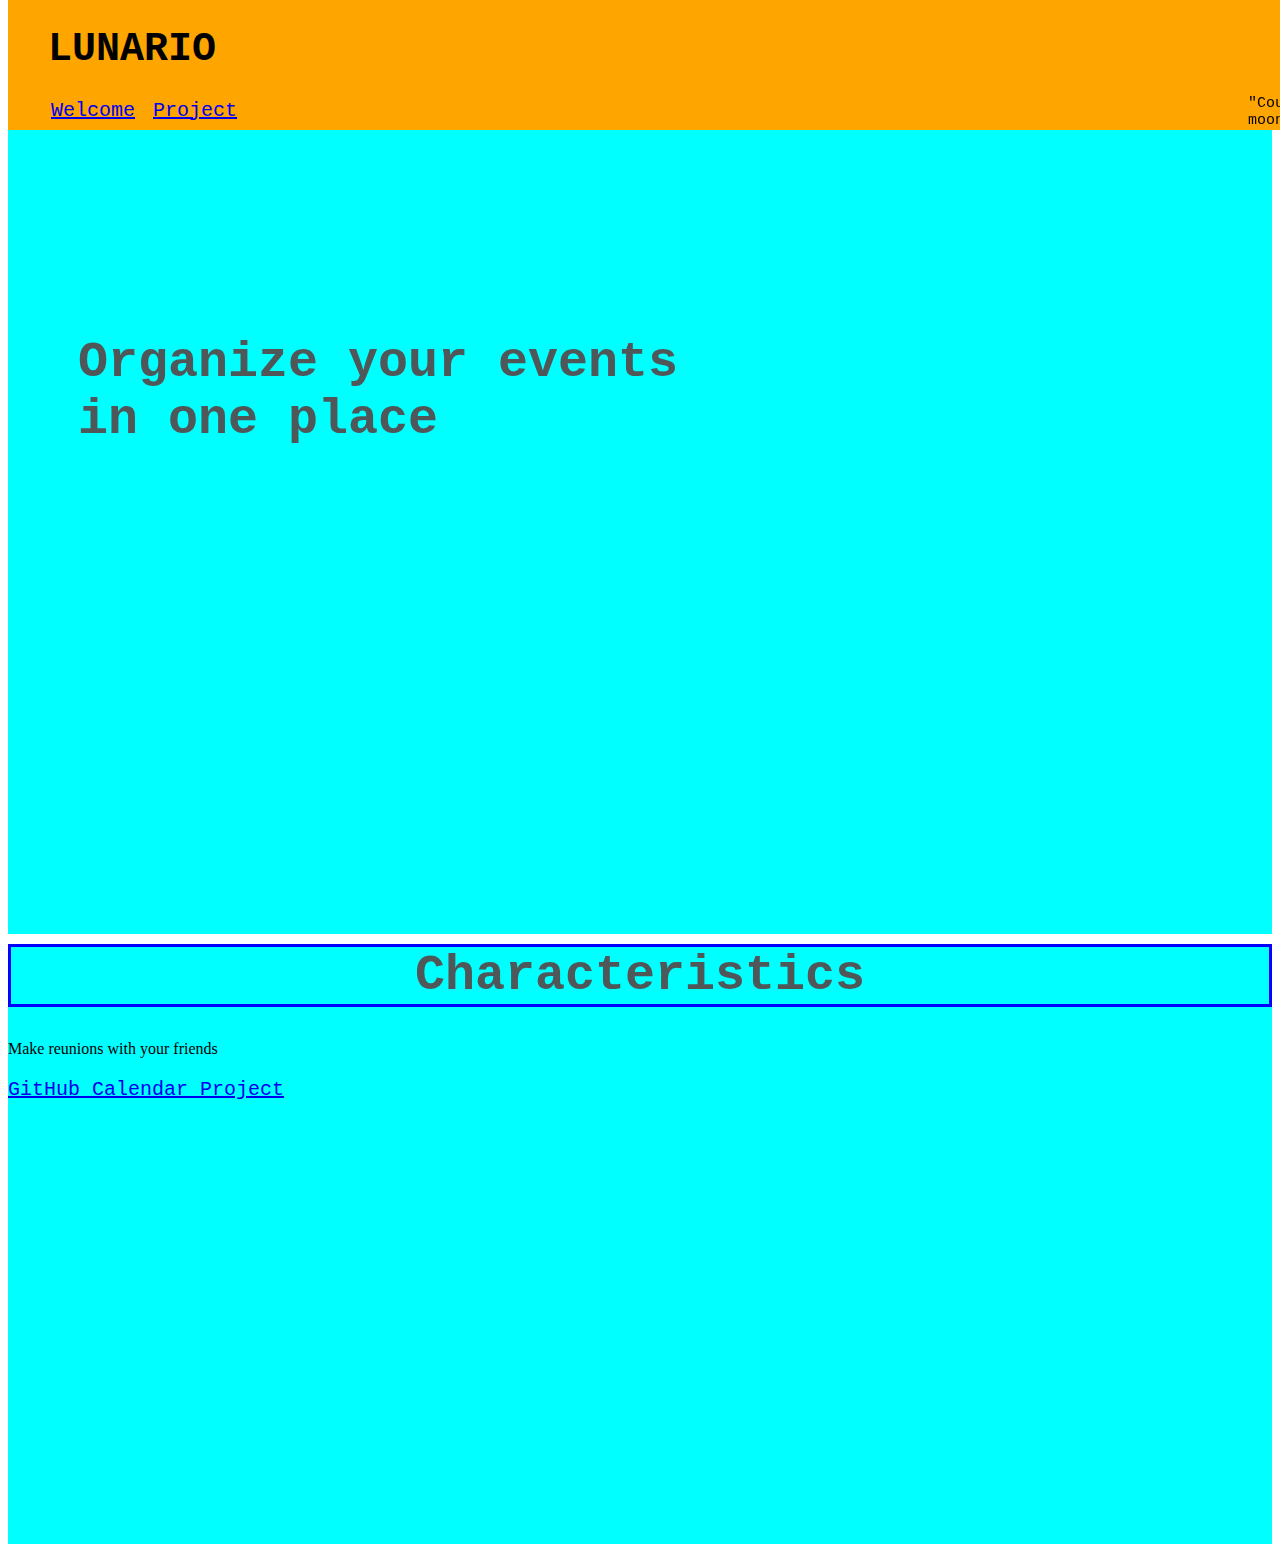
==== landing.html @ 2591ad9e "landing" ====
<!DOCTYPE html>

<head>
  <link rel="stylesheet" href="style.css">
</head>
<div id="container">
  <meta name="viewport" content="width=device-width, initial-scale=1">
  <div>
    <nav id="navbar">
      <ul id="style-list">
        <h1>LUNARIO</h1>
        <li><a href="#welcome-title">Welcome</a></li>
        <li><a href="#project-title">Project</a></li>
        <img src="http://drive.google.com/uc?export=view&id=1VjX2iGVN5gzaW3ilGvwcei9dLQnx8Yfo" id="img-logo">
      <p id="style-quote">"Counting moons"</p>
      </ul>
    </nav>
  </div>
  <div id="welcome-section">
    <h1 id="welcome-title">Organize your events<br> in one place</h1>
    <img src="">
  </div>
  <div id="projects">
    <h1 id="project-title">Characteristics</h1>
    <div class="project-tile">
      <p>
        Make reunions with your friends
      </p>
      <a href="https://github.com/hurtadojara/Lunario" id="profile-link">
        <p>GitHub Calendar Project</p>
      </a>
    </div>
  </div>
</div>

</html>
---- style.css ----
#container {
    font-style: arial;
  }
  #welcome-section {
    background-color: aqua;
    width: 100%;
    height: 100vh;
  }
  #welcome-title {
    color: rgb(80, 87, 88);
    font-family: monospace;
    font-size: 50px;
    padding-left: 70px;
    padding-top: 300px;
  }
  #projects {
    background-color: aqua;
    width: 100%;
    height: 600px;
  }
  #project-title {
    margin-top: 10px;
    color: rgb(80, 87, 88);
    font-family: monospace;
    font-size: 50px;
    text-align: center;
    border: 3px solid blue;
  }
  #navbar {
    position: fixed;
    top: 0px;
    width: 100%;
    background-color: orange;
    width: 100%;
    height: 130px;
  }
  #style-list {
    list-style: none;
    font-family: monospace;
    font-size: 20px;
  }
  #style-list li {
    display:inline;
    padding-left:3px;
    padding-right:3px;
  }
  #profile-link {
    font-size: 20px;
    font-family: monospace;
  }
    #img-logo{
        width: 100px;
        margin-top: -100px;
        margin-left: 1500px;
  }
  #style-quote {
      font-size: 15px;
      margin-left: 100px;
      margin-top: -50px;
      margin-left: 1200px;
  }
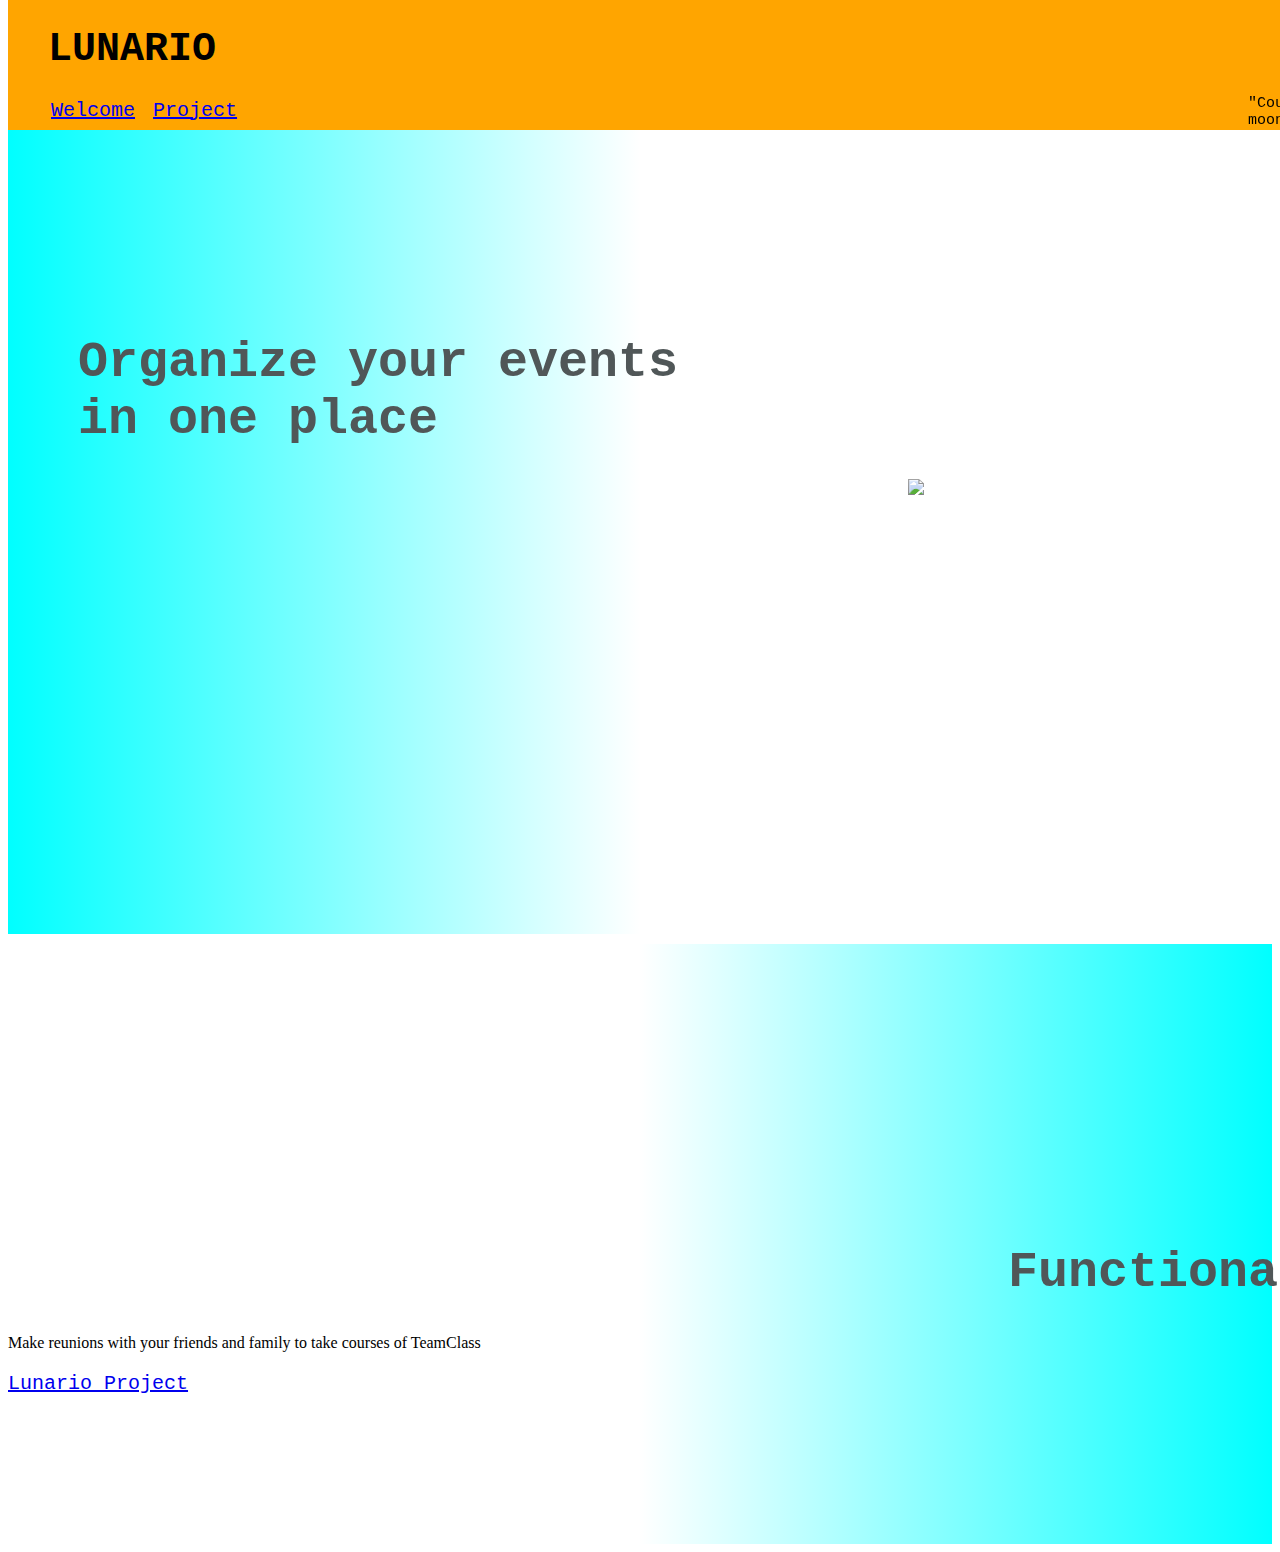
==== commit 87991ac0: "imgs" ====
--- a/landing.html
+++ b/landing.html
@@ -18,17 +18,18 @@
   </div>
   <div id="welcome-section">
     <h1 id="welcome-title">Organize your events<br> in one place</h1>
-    <img src="">
+    <img src="https://github.com/danielchk/Landing-page/blob/main/Multimedia/FotoJet.jpg?raw=true" id="img-pop">
   </div>
   <div id="projects">
-    <h1 id="project-title">Characteristics</h1>
+    <h1 id="project-title">Functionalities</h1>
     <div class="project-tile">
       <p>
-        Make reunions with your friends
+        Make reunions with your friends and family to take courses of TeamClass
       </p>
       <a href="https://github.com/hurtadojara/Lunario" id="profile-link">
-        <p>GitHub Calendar Project</p>
+        <p>Lunario Project</p>
       </a>
+      <img src="">
     </div>
   </div>
 </div>
--- a/style.css
+++ b/style.css
@@ -2,7 +2,7 @@
     font-style: arial;
   }
   #welcome-section {
-    background-color: aqua;
+    background: linear-gradient(90deg, aqua, white, white);
     width: 100%;
     height: 100vh;
   }
@@ -14,7 +14,7 @@
     padding-top: 300px;
   }
   #projects {
-    background-color: aqua;
+    background: linear-gradient(90deg, white, white, aqua);
     width: 100%;
     height: 600px;
   }
@@ -23,8 +23,8 @@
     color: rgb(80, 87, 88);
     font-family: monospace;
     font-size: 50px;
-    text-align: center;
-    border: 3px solid blue;
+    padding-left: 1000px;
+    padding-top: 300px;
   }
   #navbar {
     position: fixed;
@@ -48,7 +48,7 @@
     font-size: 20px;
     font-family: monospace;
   }
-    #img-logo{
+  #img-logo{
         width: 100px;
         margin-top: -100px;
         margin-left: 1500px;
@@ -58,4 +58,9 @@
       margin-left: 100px;
       margin-top: -50px;
       margin-left: 1200px;
+  }
+  #img-pop {
+    width: 1000px;
+    margin-left: 900px;
+    margin-top: -300px;
   }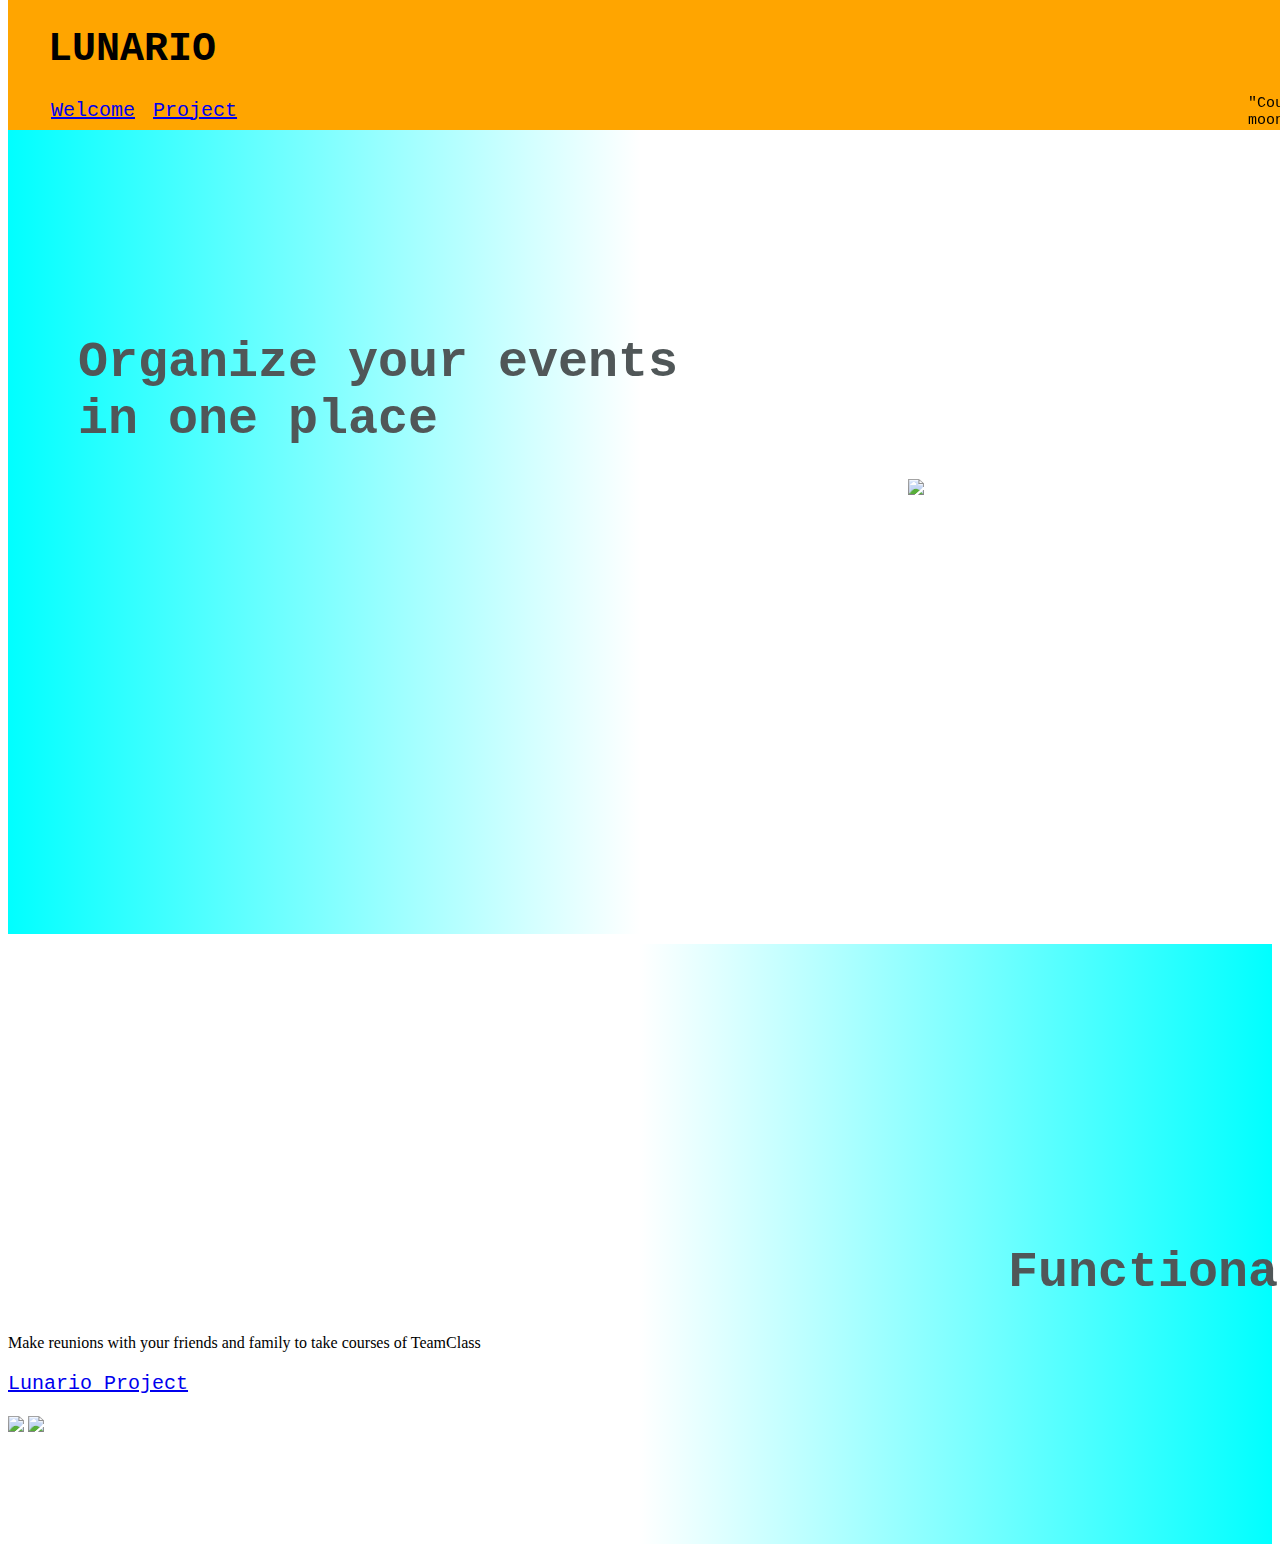
==== commit 11a0b7c6: "logos" ====
--- a/landing.html
+++ b/landing.html
@@ -29,7 +29,8 @@
       <a href="https://github.com/hurtadojara/Lunario" id="profile-link">
         <p>Lunario Project</p>
       </a>
-      <img src="">
+      <img src="https://github.com/danielchk/Landing-page/blob/main/Multimedia/Google-API.jpg?raw=true" id="google-img">
+      <img src="https://github.com/danielchk/Landing-page/blob/main/Multimedia/mongodb.png?raw=true" id="mongo-img">
     </div>
   </div>
 </div>
--- a/style.css
+++ b/style.css
@@ -63,4 +63,10 @@
     width: 1000px;
     margin-left: 900px;
     margin-top: -300px;
+  }
+  #mongo-img {
+    width: 200px;
+  }
+  #google-img {
+    width: 200px;
   }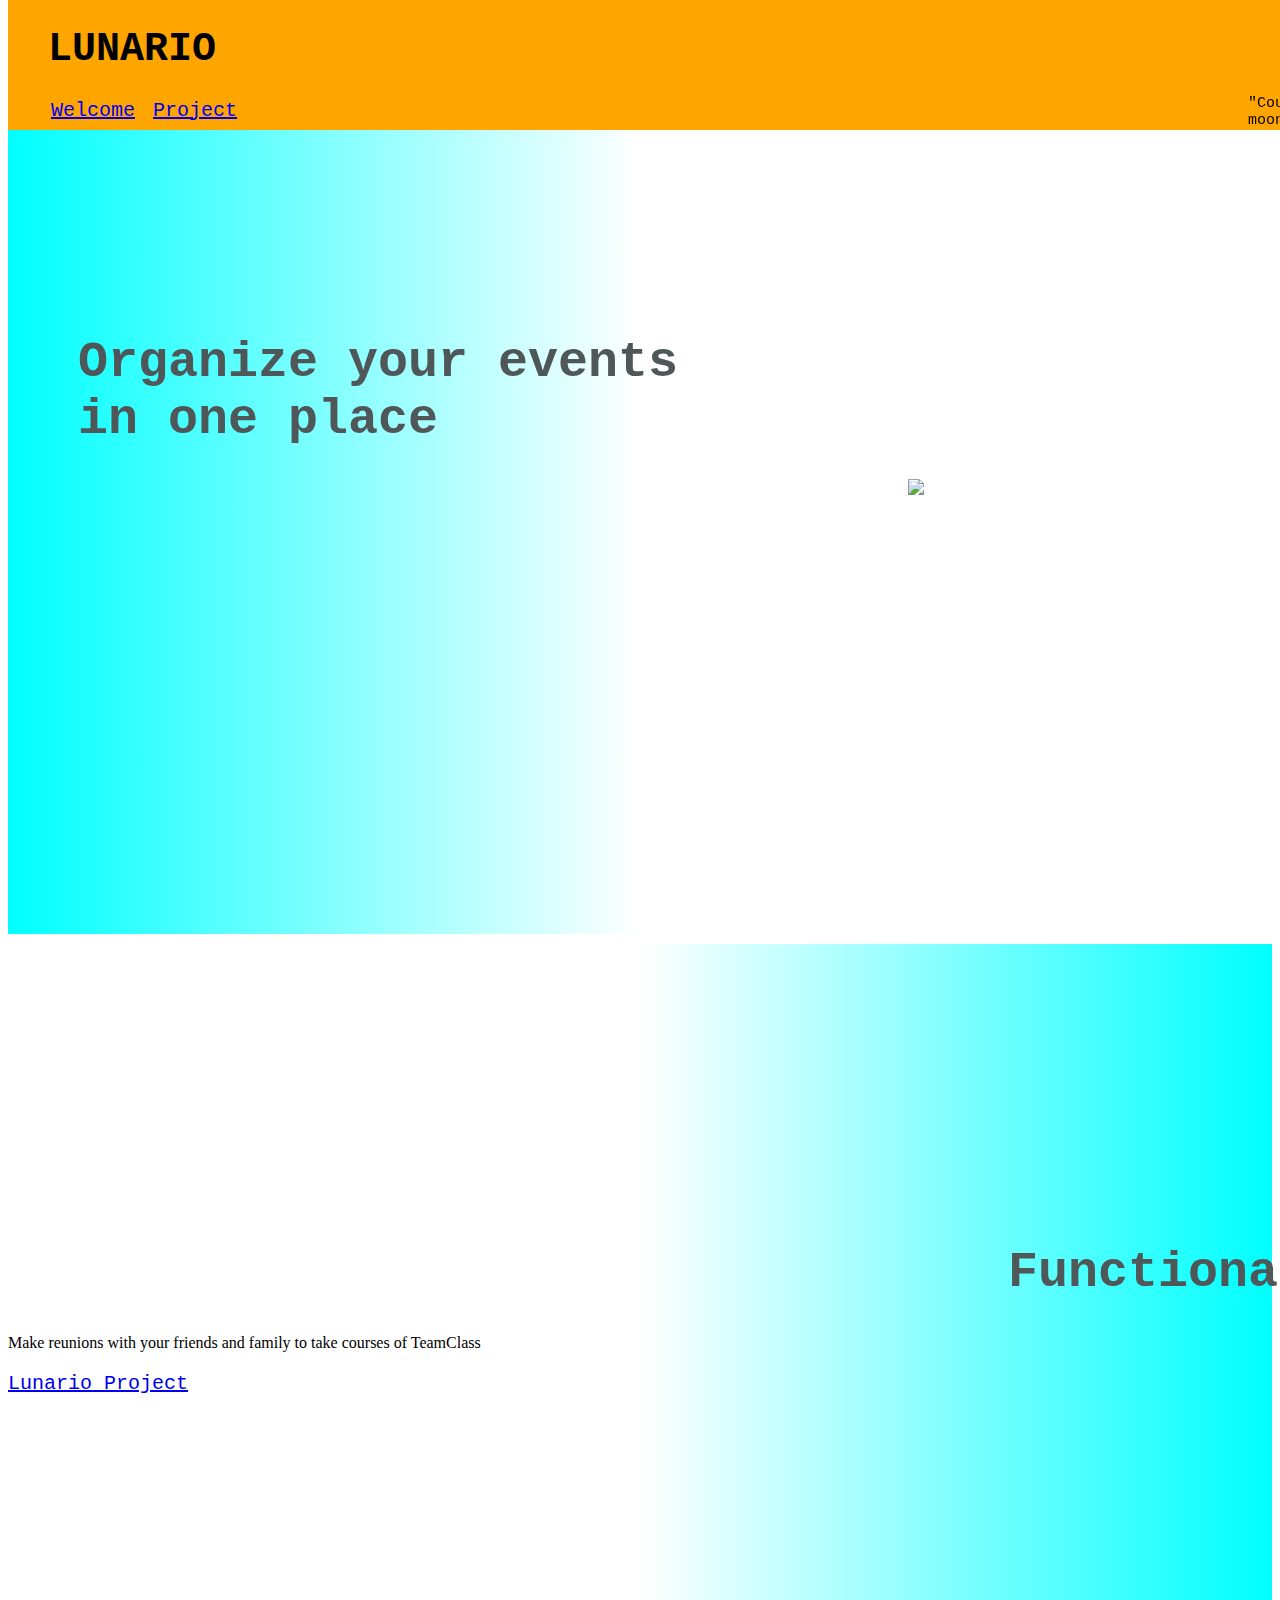
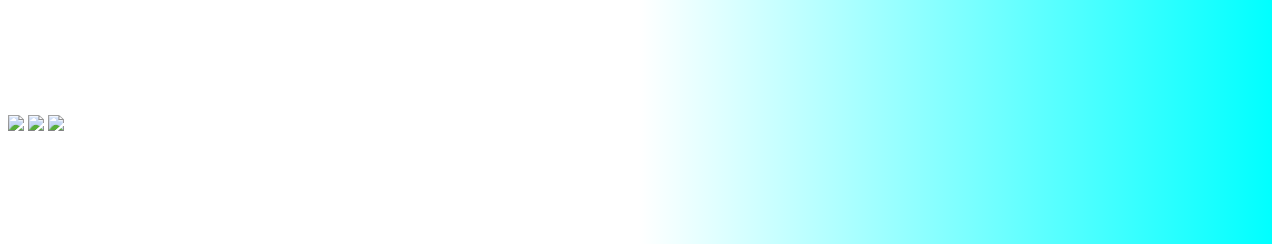
==== commit 6b2f9697: "img locations" ====
--- a/landing.html
+++ b/landing.html
@@ -29,8 +29,11 @@
       <a href="https://github.com/hurtadojara/Lunario" id="profile-link">
         <p>Lunario Project</p>
       </a>
-      <img src="https://github.com/danielchk/Landing-page/blob/main/Multimedia/Google-API.jpg?raw=true" id="google-img">
-      <img src="https://github.com/danielchk/Landing-page/blob/main/Multimedia/mongodb.png?raw=true" id="mongo-img">
+      <div id="img-manage">
+        <img src="https://github.com/danielchk/Landing-page/blob/main/Multimedia/Google-API.jpg?raw=true" id="google-img">
+        <img src="https://github.com/danielchk/Landing-page/blob/main/Multimedia/react.jpg?raw=true" id="react-img">
+        <img src="https://github.com/danielchk/Landing-page/blob/main/Multimedia/mongodb.png?raw=true" id="mongo-img">
+      </div>
     </div>
   </div>
 </div>
--- a/style.css
+++ b/style.css
@@ -16,7 +16,7 @@
   #projects {
     background: linear-gradient(90deg, white, white, aqua);
     width: 100%;
-    height: 600px;
+    height: 100vh;
   }
   #project-title {
     margin-top: 10px;
@@ -69,4 +69,10 @@
   }
   #google-img {
     width: 200px;
+  }
+  #react-img {
+    width: 200px;
+  }
+  #img-manage {
+    padding-top: 300px;
   }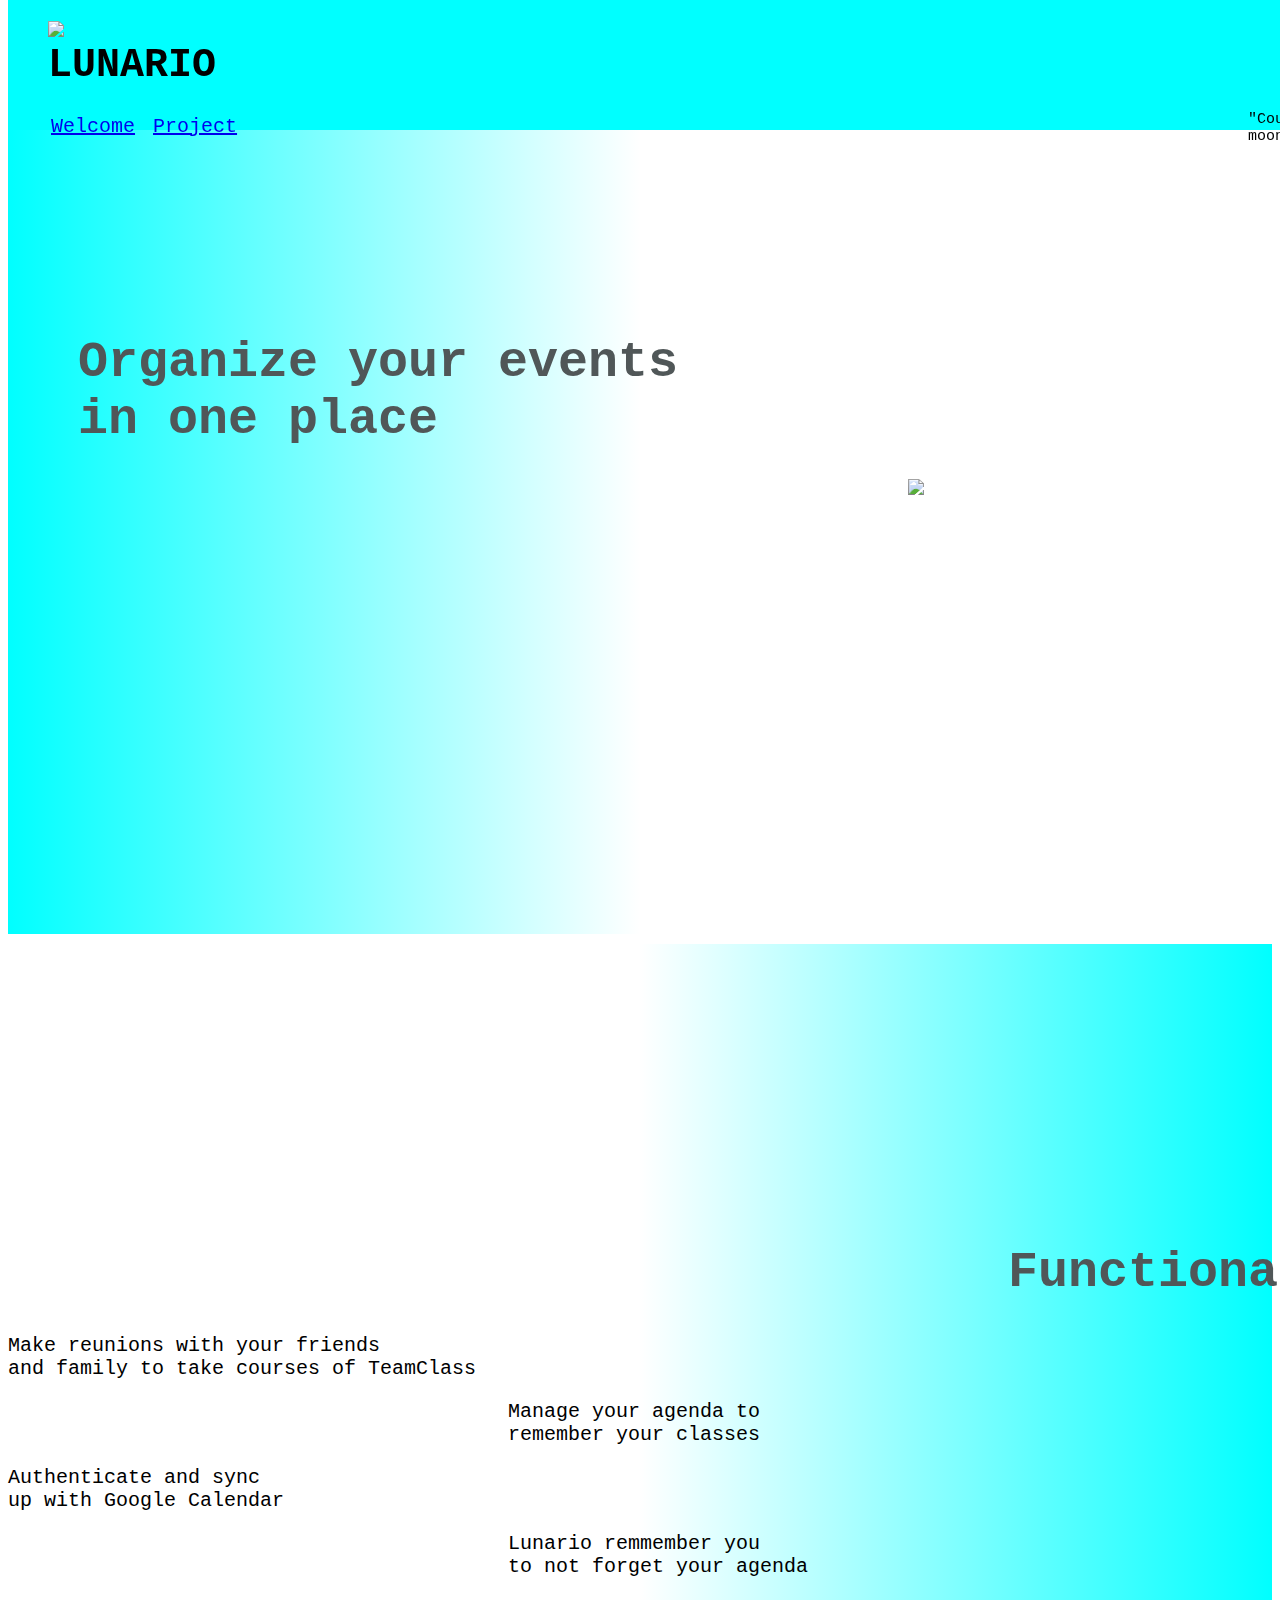
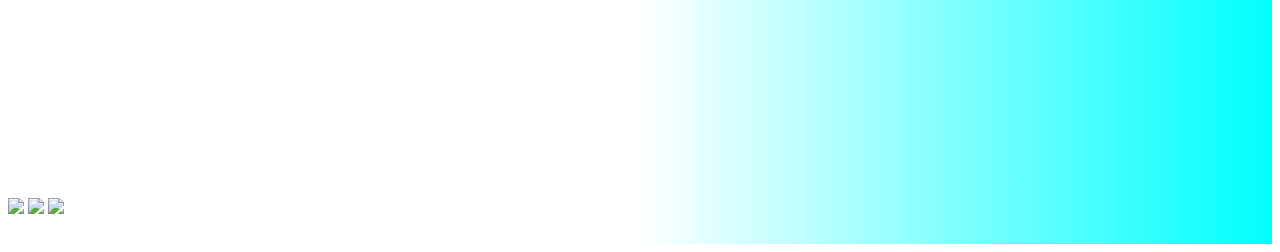
==== commit 7b5459e9: "adding css" ====
--- a/landing.html
+++ b/landing.html
@@ -8,9 +8,11 @@
   <div>
     <nav id="navbar">
       <ul id="style-list">
-        <h1>LUNARIO</h1>
+        <img src="https://github.com/danielchk/Landing-page/blob/main/Multimedia/teamclass-vector.png?raw=true" id="teamclass-logo">
+        <h1 id="lunario-title">LUNARIO</h1>
         <li><a href="#welcome-title">Welcome</a></li>
         <li><a href="#project-title">Project</a></li>
+        
         <img src="http://drive.google.com/uc?export=view&id=1VjX2iGVN5gzaW3ilGvwcei9dLQnx8Yfo" id="img-logo">
       <p id="style-quote">"Counting moons"</p>
       </ul>
@@ -23,12 +25,20 @@
   <div id="projects">
     <h1 id="project-title">Functionalities</h1>
     <div class="project-tile">
-      <p>
-        Make reunions with your friends and family to take courses of TeamClass
-      </p>
-      <a href="https://github.com/hurtadojara/Lunario" id="profile-link">
-        <p>Lunario Project</p>
-      </a>
+      <div id="functionalities-text">
+        <p id="text1">
+          Make reunions with your friends<br> and family to take courses of TeamClass
+        </p>
+        <p id="text2">
+          Manage your agenda to<br> remember your classes
+        </p>
+        <p id="text3">
+          Authenticate and sync<br> up with Google Calendar
+        </p>
+        <p id="text4">
+          Lunario remmember you<br> to not forget your agenda
+        </p>
+      </div>
       <div id="img-manage">
         <img src="https://github.com/danielchk/Landing-page/blob/main/Multimedia/Google-API.jpg?raw=true" id="google-img">
         <img src="https://github.com/danielchk/Landing-page/blob/main/Multimedia/react.jpg?raw=true" id="react-img">
--- a/style.css
+++ b/style.css
@@ -30,7 +30,7 @@
     position: fixed;
     top: 0px;
     width: 100%;
-    background-color: orange;
+    background-color: aqua;
     width: 100%;
     height: 130px;
   }
@@ -74,5 +74,22 @@
     width: 200px;
   }
   #img-manage {
-    padding-top: 300px;
+    padding-top: 200px;
+  }
+  #teamclass-logo {
+    width: 100px;
+    margin-top: -30px;
+  }
+  #lunario-title {
+    margin-top: 0px;
+  }
+  #functionalities-text {
+    font-family: monospace;
+    font-size: 20px;
+  }
+  #text2 {
+    margin-left: 500px;
+  }
+  #text4 {
+    margin-left: 500px;
   }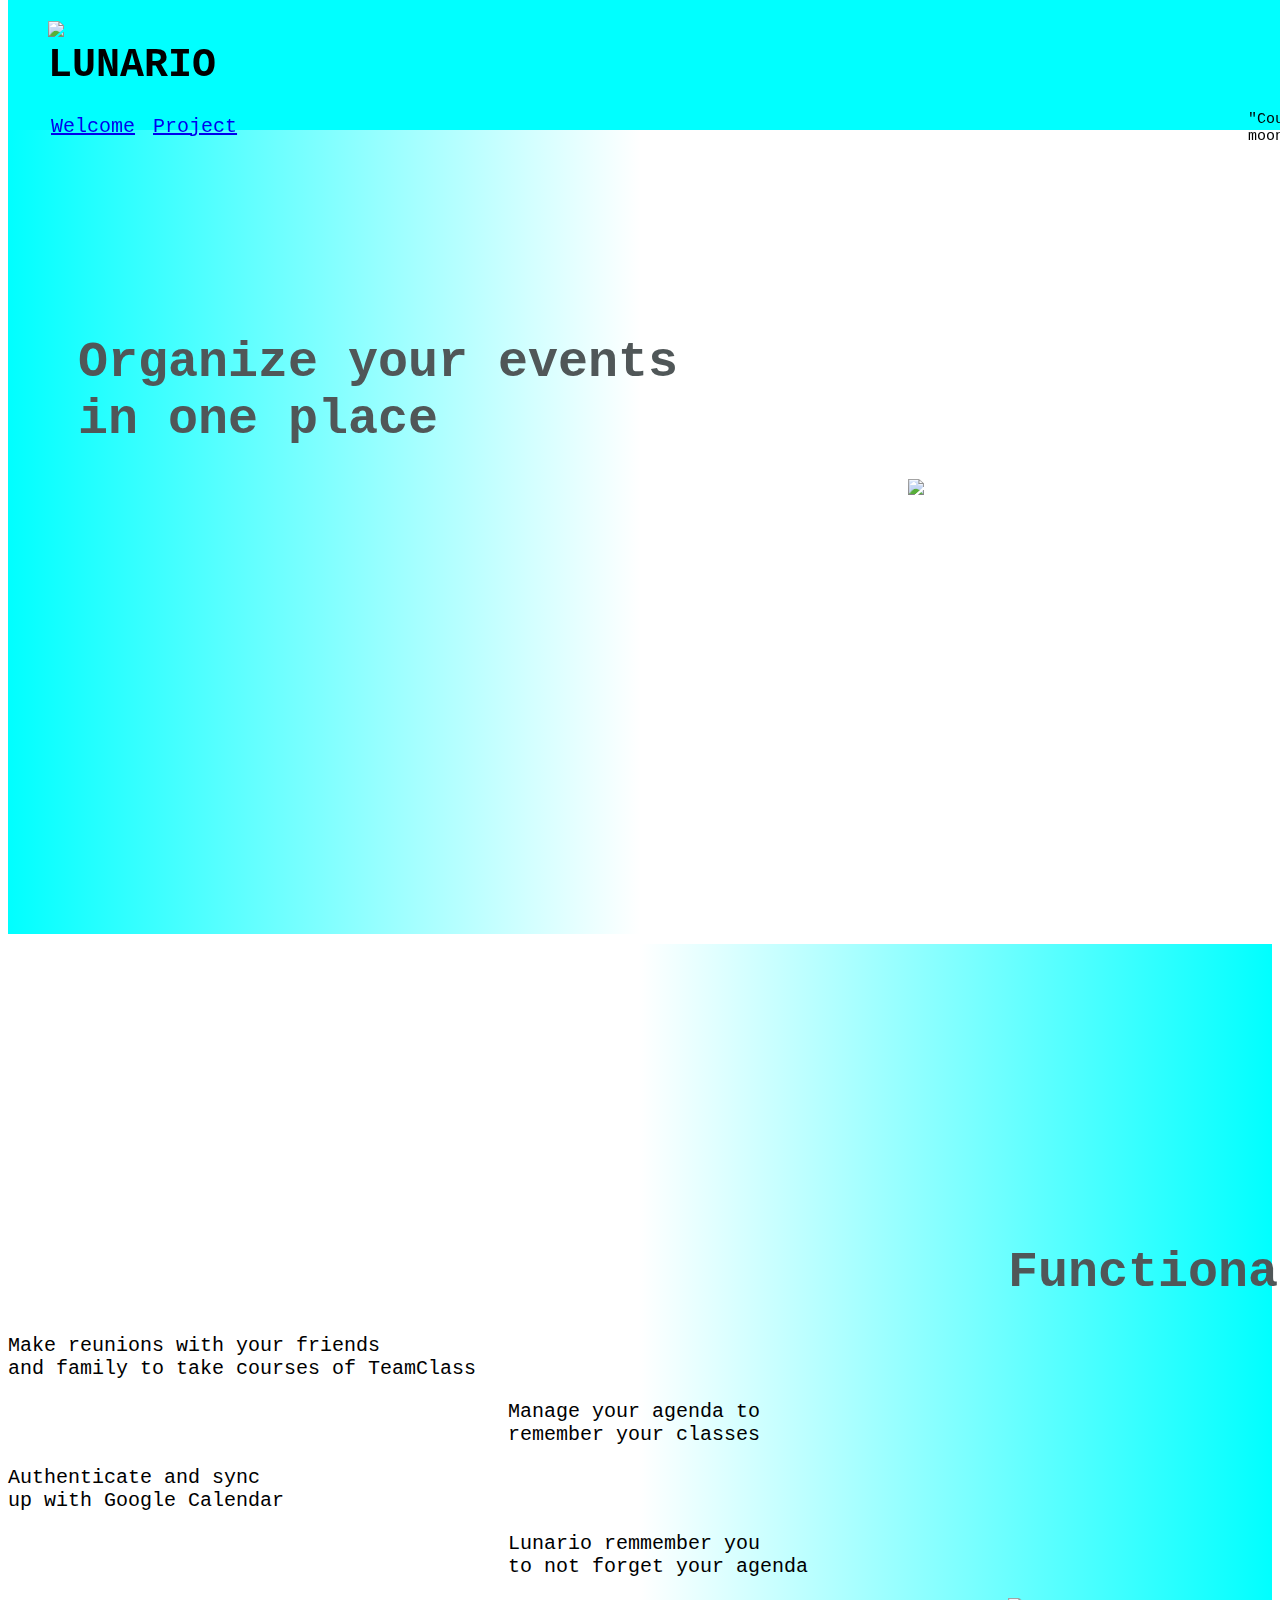
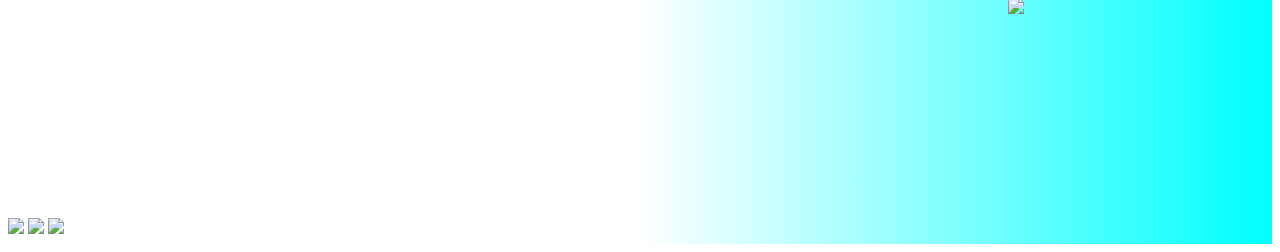
==== commit d3df3987: "fix image" ====
--- a/landing.html
+++ b/landing.html
@@ -39,6 +39,7 @@
           Lunario remmember you<br> to not forget your agenda
         </p>
       </div>
+      <img src="https://github.com/danielchk/Landing-page/blob/main/Multimedia/png-transparent-github-social-media-computer-icons-logo-android-github-logo-computer-wallpaper-banner.png?raw=true" id="github-img">
       <div id="img-manage">
         <img src="https://github.com/danielchk/Landing-page/blob/main/Multimedia/Google-API.jpg?raw=true" id="google-img">
         <img src="https://github.com/danielchk/Landing-page/blob/main/Multimedia/react.jpg?raw=true" id="react-img">
--- a/style.css
+++ b/style.css
@@ -92,4 +92,8 @@
   }
   #text4 {
     margin-left: 500px;
+  }
+  #github-img {
+    width: 200px;
+    margin-left: 1000px;
   }